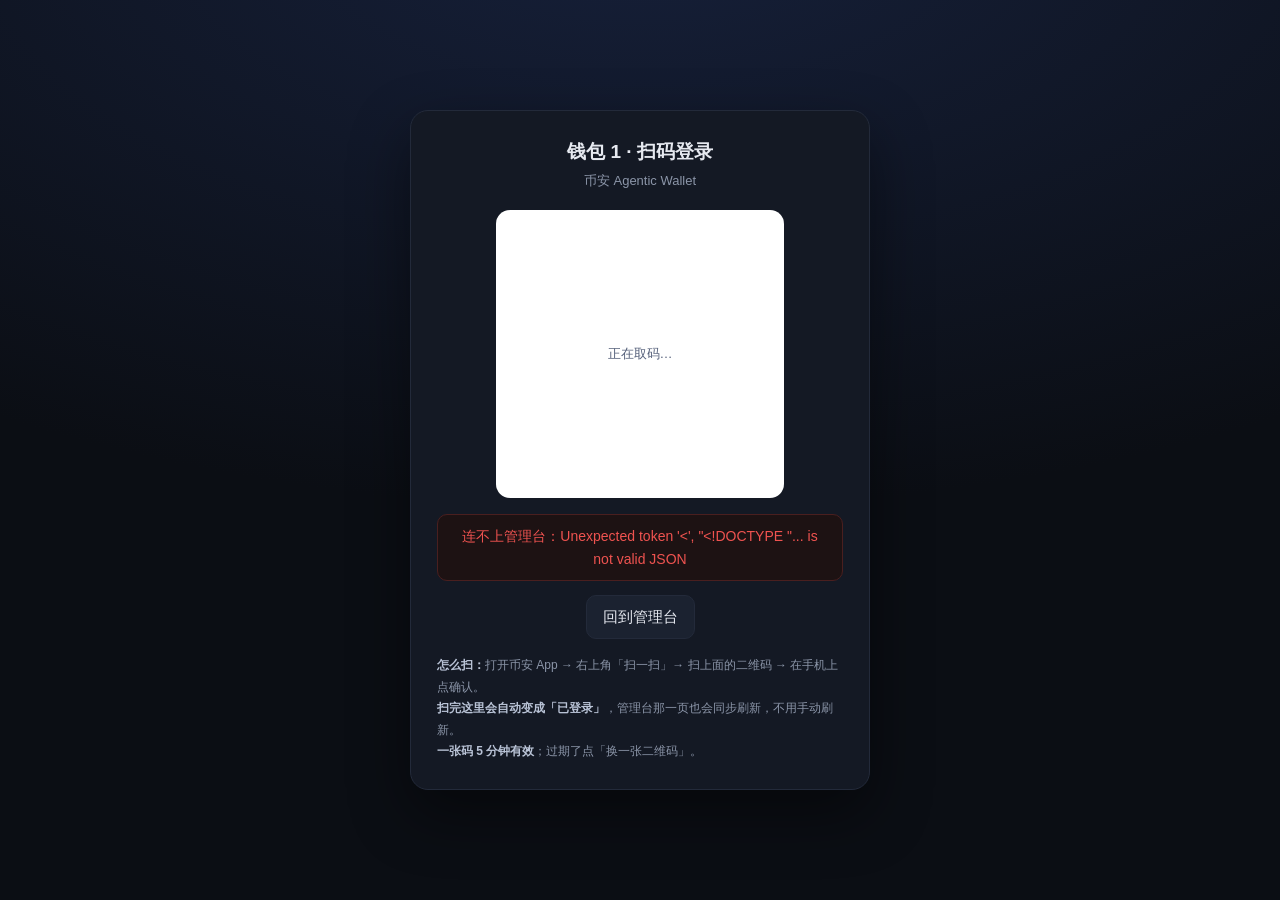
==== wallet-manager/public/qr.html @ e647e359 "登录改为独立进程取码 + 新标签页扫码页 - 根因：管理台长驻进程直接 spawn baw 取码必被币安判 AUTH_REJECTED，   同命令在独立 bash 进程里 100% 成功（手册 8." ====
<!doctype html>
<html lang="zh-CN">
<head>
<meta charset="utf-8">
<meta name="viewport" content="width=device-width, initial-scale=1">
<title>扫码登录 · 钱包</title>
<style>
  :root {
    --bg: #0b0e14; --card: #141924; --line: #232a3a; --text: #e6e9f0; --dim: #8b95a8;
    --on: #35d07f; --warn: #f0b429; --bad: #ef5350; --accent: #4c8dff;
  }
  * { box-sizing: border-box; }
  body { margin: 0; min-height: 100vh; display: flex; align-items: center; justify-content: center;
    background: radial-gradient(1200px 600px at 50% -10%, #16203a, var(--bg)); color: var(--text);
    font: 15px/1.6 -apple-system, "PingFang SC", "Helvetica Neue", sans-serif; padding: 24px; }
  .card { width: min(460px, 100%); background: var(--card); border: 1px solid var(--line);
    border-radius: 18px; padding: 26px; box-shadow: 0 24px 60px rgba(0,0,0,.45); text-align: center; }
  h1 { margin: 0 0 4px; font-size: 19px; }
  .sub { color: var(--dim); font-size: 13px; margin-bottom: 18px; }
  .qrbox { width: 288px; height: 288px; margin: 0 auto 16px; border-radius: 14px; background: #fff;
    padding: 10px; display: flex; align-items: center; justify-content: center; position: relative; }
  .qrbox img { width: 100%; height: 100%; display: block; }
  .qrbox .ph { color: #55607a; font-size: 13px; line-height: 1.7; }
  .spin { width: 28px; height: 28px; border: 3px solid #d5dbe8; border-top-color: var(--accent);
    border-radius: 50%; animation: sp .9s linear infinite; margin: 0 auto 10px; }
  @keyframes sp { to { transform: rotate(360deg); } }
  .pair { font-size: 13px; color: var(--dim); margin-bottom: 6px; }
  .pair b { color: var(--text); font-size: 22px; letter-spacing: 4px; font-family: ui-monospace, monospace; }
  .state { margin-top: 12px; font-size: 14px; padding: 10px 14px; border-radius: 10px;
    background: #10141d; border: 1px solid var(--line); }
  .state.on { color: var(--on); border-color: #1f5a3c; background: #0f1f18; }
  .state.warn { color: var(--warn); border-color: #4a3a12; background: #1c1710; }
  .state.bad { color: var(--bad); border-color: #4a1f1f; background: #1d1213; }
  .row { margin-top: 14px; display: flex; gap: 10px; justify-content: center; flex-wrap: wrap; }
  button, a.btn { font: inherit; padding: 9px 16px; border-radius: 10px; border: 1px solid var(--line);
    background: #1b2230; color: var(--text); cursor: pointer; text-decoration: none; }
  button:hover, a.btn:hover { border-color: var(--accent); }
  button.primary { background: var(--accent); border-color: var(--accent); color: #04101f; font-weight: 600; }
  .tip { margin-top: 16px; color: var(--dim); font-size: 12px; line-height: 1.8; text-align: left; }
  .tip b { color: #b9c3d6; }
</style>
</head>
<body>
<div class="card">
  <h1 id="title">钱包 1 · 扫码登录</h1>
  <div class="sub" id="sub">币安 Agentic Wallet</div>

  <div class="qrbox" id="qrbox"><div class="ph">正在取码…</div></div>

  <div class="pair" id="pair" style="display:none">配对码 <b id="code">------</b></div>
  <div class="state" id="state">正在取码…</div>

  <div class="row">
    <button id="retry" class="primary" style="display:none">换一张二维码</button>
    <a class="btn" id="back" href="/">回到管理台</a>
  </div>

  <div class="tip">
    <b>怎么扫：</b>打开币安 App → 右上角「扫一扫」→ 扫上面的二维码 → 在手机上点确认。<br>
    <b>扫完这里会自动变成「已登录」</b>，管理台那一页也会同步刷新，不用手动刷新。<br>
    <b>一张码 5 分钟有效</b>；过期了点「换一张二维码」。
  </div>
</div>

<script>
const slot = Number(new URLSearchParams(location.search).get('slot') || 1);
const $ = (id) => document.getElementById(id);
const chan = ('BroadcastChannel' in window) ? new BroadcastChannel('wallet-manager') : null;
let curUrl = '', shownUrl = '', busy = false, done = false;

const setState = (text, cls = '') => { const el = $('state'); el.textContent = text; el.className = 'state ' + cls; };
const setQR = (url) => {
  if (!url || url === shownUrl) return;
  shownUrl = url;
  $('qrbox').innerHTML = '<img alt="二维码" src="/api/qr.svg?slot=' + slot + '&t=' + Date.now() + '">';
};

async function poll() {
  try {
    const r = await fetch('/api/session?slot=' + slot, { cache: 'no-store' }).then((x) => x.json());
    if (r.status === 'success') {
      done = true;
      setQR(curUrl || r.urlForWeb);
      setState('已登录 ✓', 'on');
      $('retry').style.display = 'none';
      $('sub').textContent = '这个钱包已经登录，可以关掉本页';
      chan && chan.postMessage({ type: 'signed-in', slot });
      try { localStorage.setItem('wallet-signed-in-' + slot, String(Date.now())); } catch {}
      return;
    }
    if (r.urlForWeb) {
      curUrl = r.urlForWeb;
      setQR(r.urlForWeb);
      $('pair').style.display = '';
      $('code').textContent = r.pairingCode || '------';
      const left = Math.max(0, Math.round((r.expireAt - Date.now()) / 1000));
      const mm = String(Math.floor(left / 60)).padStart(1, '0');
      const ss = String(left % 60).padStart(2, '0');
      if (r.status === 'waiting') {
        setState('等扫码 · 剩余 ' + mm + ':' + ss);
        $('retry').style.display = 'none';
      } else if (r.status === 'expired') {
        setState('二维码过期了，点下面「换一张二维码」', 'warn');
        $('retry').style.display = '';
      } else if (r.status === 'failed') {
        setState('取码失败：' + (r.raw || '看管理台日志').slice(0, 120), 'bad');
        $('retry').style.display = '';
      }
    } else {
      setState('正在取码…（约 10 秒）');
    }
  } catch (e) {
    setState('连不上管理台：' + e.message, 'bad');
  }
}

$('retry').onclick = async () => {
  if (busy) return; busy = true;
  $('retry').disabled = true; setState('正在换一张…');
  try {
    await fetch('/api/signin', { method: 'POST', headers: { 'content-type': 'application/json' },
      body: JSON.stringify({ slot }) });
  } catch {}
  $('retry').disabled = false; busy = false; shownUrl = '';
  poll();
};

$('title').textContent = '钱包 ' + slot + ' · 扫码登录';
(async () => {
  const st = await fetch('/api/state', { cache: 'no-store' }).then((x) => x.json()).catch(() => null);
  const w = st && st.wallets && st.wallets.find((x) => x.slot === slot);
  if (w) {
    $('title').textContent = '钱包 ' + slot + ' · ' + (w.label || '未命名');
    $('sub').textContent = (w.address || '未登录') + (w.live ? ' · 实盘' : ' · 只报价');
    if (w.auth === 'ok') { done = true; setState('已登录 ✓', 'on'); }
  }
})();
poll();
setInterval(() => { if (!done) poll(); }, 1500);
</script>
</body>
</html>
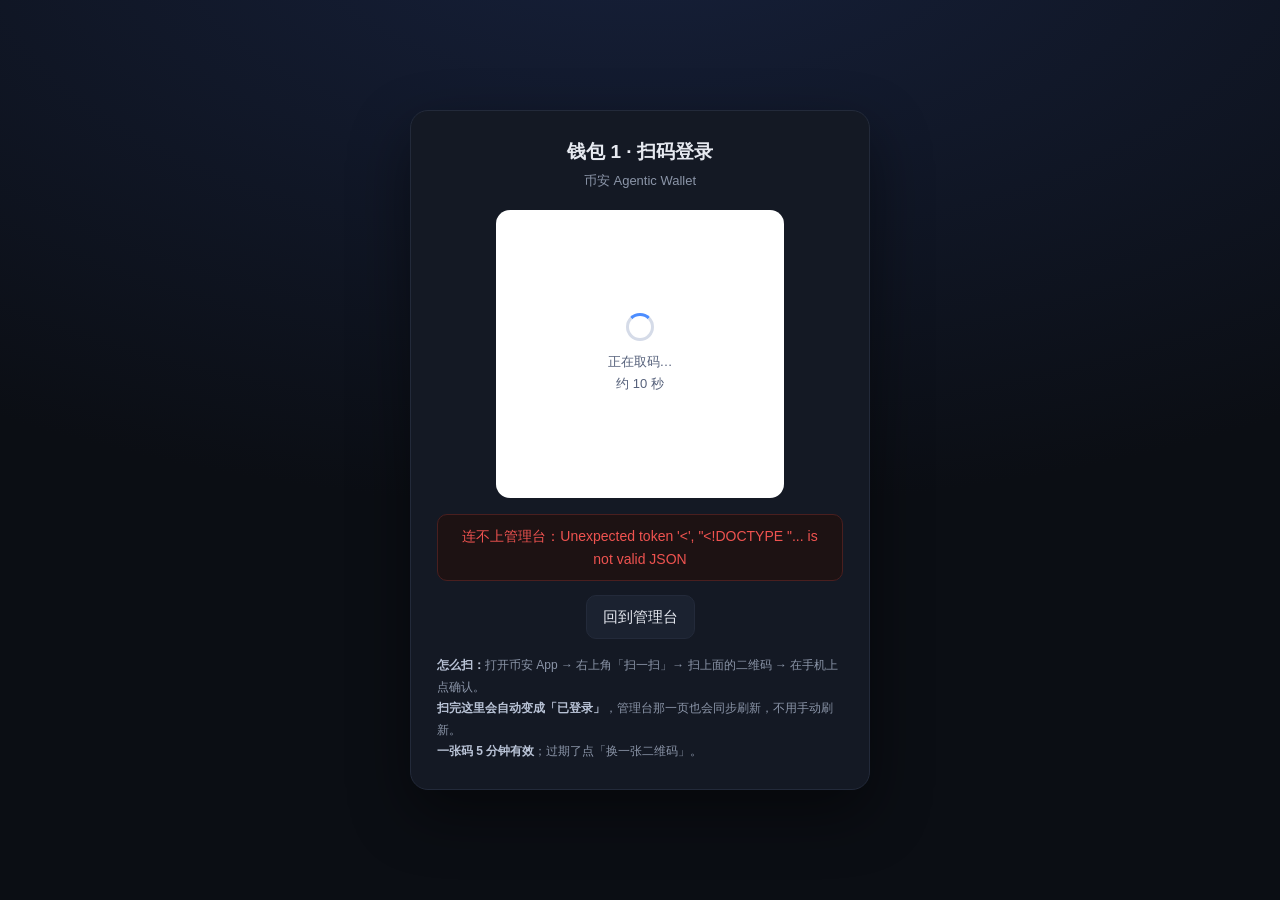
==== commit 1b23ccf3: "扫码页以真实登录态为准：已登录不再假装取码，点登录先复核状态 - qr.html：同时查 /api/state（auth）与 /api/session（活码），auth=ok 就画「已登录 ✓」   " ====
--- a/wallet-manager/public/qr.html
+++ b/wallet-manager/public/qr.html
@@ -16,11 +16,13 @@
   .card { width: min(460px, 100%); background: var(--card); border: 1px solid var(--line);
     border-radius: 18px; padding: 26px; box-shadow: 0 24px 60px rgba(0,0,0,.45); text-align: center; }
   h1 { margin: 0 0 4px; font-size: 19px; }
-  .sub { color: var(--dim); font-size: 13px; margin-bottom: 18px; }
+  .sub { color: var(--dim); font-size: 13px; margin-bottom: 18px; word-break: break-all; }
   .qrbox { width: 288px; height: 288px; margin: 0 auto 16px; border-radius: 14px; background: #fff;
-    padding: 10px; display: flex; align-items: center; justify-content: center; position: relative; }
+    padding: 10px; display: flex; align-items: center; justify-content: center; }
   .qrbox img { width: 100%; height: 100%; display: block; }
   .qrbox .ph { color: #55607a; font-size: 13px; line-height: 1.7; }
+  .qrbox.done { background: #0f1f18; border: 1px solid #1f5a3c; }
+  .big { font-size: 64px; line-height: 1; color: var(--on); }
   .spin { width: 28px; height: 28px; border: 3px solid #d5dbe8; border-top-color: var(--accent);
     border-radius: 50%; animation: sp .9s linear infinite; margin: 0 auto 10px; }
   @keyframes sp { to { transform: rotate(360deg); } }
@@ -36,8 +38,10 @@
     background: #1b2230; color: var(--text); cursor: pointer; text-decoration: none; }
   button:hover, a.btn:hover { border-color: var(--accent); }
   button.primary { background: var(--accent); border-color: var(--accent); color: #04101f; font-weight: 600; }
+  button.ghost { background: transparent; color: var(--dim); font-size: 13px; }
   .tip { margin-top: 16px; color: var(--dim); font-size: 12px; line-height: 1.8; text-align: left; }
   .tip b { color: #b9c3d6; }
+  .hide { display: none !important; }
 </style>
 </head>
 <body>
@@ -45,13 +49,14 @@
   <h1 id="title">钱包 1 · 扫码登录</h1>
   <div class="sub" id="sub">币安 Agentic Wallet</div>
 
-  <div class="qrbox" id="qrbox"><div class="ph">正在取码…</div></div>
+  <div class="qrbox" id="qrbox"><div class="ph"><div class="spin"></div>正在取码…<br>约 10 秒</div></div>
 
   <div class="pair" id="pair" style="display:none">配对码 <b id="code">------</b></div>
   <div class="state" id="state">正在取码…</div>
 
   <div class="row">
     <button id="retry" class="primary" style="display:none">换一张二维码</button>
+    <button id="relogin" class="ghost" style="display:none">重新登录（会踢掉当前会话）</button>
     <a class="btn" id="back" href="/">回到管理台</a>
   </div>
 
@@ -68,75 +73,98 @@
 const chan = ('BroadcastChannel' in window) ? new BroadcastChannel('wallet-manager') : null;
 let curUrl = '', shownUrl = '', busy = false, done = false;
 
-const setState = (text, cls = '') => { const el = $('state'); el.textContent = text; el.className = 'state ' + cls; };
-const setQR = (url) => {
+const setState = (t, cls = '') => { const el = $('state'); el.textContent = t; el.className = 'state ' + cls; };
+const showQR = (url) => {
   if (!url || url === shownUrl) return;
   shownUrl = url;
+  $('qrbox').className = 'qrbox';
   $('qrbox').innerHTML = '<img alt="二维码" src="/api/qr.svg?slot=' + slot + '&t=' + Date.now() + '">';
 };
+const showDone = (addr) => {
+  done = true;
+  $('qrbox').className = 'qrbox done';
+  $('qrbox').innerHTML = '<div><div class="big">✓</div><div style="color:#7fd6a4;font-size:14px;margin-top:8px">已登录</div></div>';
+  $('pair').style.display = 'none';
+  $('retry').style.display = 'none';
+  $('relogin').style.display = '';
+  setState('已登录 ✓' + (addr ? ' · ' + addr.slice(0, 10) + '…' + addr.slice(-6) : ''), 'on');
+  $('sub').textContent = '这个钱包已经登录，不需要再扫码；确实要换号才点「重新登录」';
+  chan && chan.postMessage({ type: 'signed-in', slot });
+};
+const showPending = () => {
+  $('qrbox').className = 'qrbox';
+  $('qrbox').innerHTML = '<div class="ph"><div class="spin"></div>正在取码…<br>约 10 秒</div>';
+  setState('正在取码…');
+};
 
+// 以「后端真实登录态」为准，会话文件只用来判断有没有活码：
+// 会话文件里 residue 的 SUCCESS 不能当成已登录（手机端退出登录后文件还在）。
 async function poll() {
   try {
-    const r = await fetch('/api/session?slot=' + slot, { cache: 'no-store' }).then((x) => x.json());
-    if (r.status === 'success') {
-      done = true;
-      setQR(curUrl || r.urlForWeb);
-      setState('已登录 ✓', 'on');
+    const [stRes, sessRes] = await Promise.all([
+      fetch('/api/state', { cache: 'no-store' }).catch(() => null),
+      fetch('/api/session?slot=' + slot, { cache: 'no-store' }).catch(() => null),
+    ]);
+    const st = stRes ? await stRes.json() : null;
+    const r = sessRes ? await sessRes.json() : {};
+    const w = st && st.wallets && st.wallets.find((x) => x.slot === slot);
+
+    if (w && w.auth === 'ok') { showDone(w.address); return; }
+
+    // 未登录：这时候才看二维码
+    done = false;
+    if (r.status === 'waiting' && r.urlForWeb) {
+      curUrl = r.urlForWeb; showQR(r.urlForWeb);
+      $('pair').style.display = ''; $('code').textContent = r.pairingCode || '------';
+      const left = Math.max(0, Math.round((r.expireAt - Date.now()) / 1000));
+      setState('等扫码 · 剩余 ' + Math.floor(left / 60) + ':' + String(left % 60).padStart(2, '0'));
       $('retry').style.display = 'none';
-      $('sub').textContent = '这个钱包已经登录，可以关掉本页';
-      chan && chan.postMessage({ type: 'signed-in', slot });
-      try { localStorage.setItem('wallet-signed-in-' + slot, String(Date.now())); } catch {}
       return;
     }
-    if (r.urlForWeb) {
-      curUrl = r.urlForWeb;
-      setQR(r.urlForWeb);
-      $('pair').style.display = '';
-      $('code').textContent = r.pairingCode || '------';
-      const left = Math.max(0, Math.round((r.expireAt - Date.now()) / 1000));
-      const mm = String(Math.floor(left / 60)).padStart(1, '0');
-      const ss = String(left % 60).padStart(2, '0');
-      if (r.status === 'waiting') {
-        setState('等扫码 · 剩余 ' + mm + ':' + ss);
-        $('retry').style.display = 'none';
-      } else if (r.status === 'expired') {
-        setState('二维码过期了，点下面「换一张二维码」', 'warn');
-        $('retry').style.display = '';
-      } else if (r.status === 'failed') {
-        setState('取码失败：' + (r.raw || '看管理台日志').slice(0, 120), 'bad');
-        $('retry').style.display = '';
-      }
-    } else {
-      setState('正在取码…（约 10 秒）');
+    if (r.status === 'expired') {
+      setState('二维码过期了，点下面「换一张二维码」', 'warn');
+      $('retry').style.display = '';
+      return;
     }
+    if (r.status === 'failed') {
+      setState('取码失败：' + String(r.raw || '看 data/qr-' + slot + '.log').slice(0, 140), 'bad');
+      $('retry').style.display = '';
+      return;
+    }
+    // 没有活码（或文件里的状态已过期但钱包其实没登录）→ 显示取码中，并给一个手动换码按钮
+    showPending();
+    $('retry').style.display = '';
   } catch (e) {
     setState('连不上管理台：' + e.message, 'bad');
   }
 }
 
-$('retry').onclick = async () => {
+async function kick(relogin) {
   if (busy) return; busy = true;
-  $('retry').disabled = true; setState('正在换一张…');
+  $('retry').disabled = true;
+  setState(relogin ? '正在踢掉旧会话并取新码…' : '正在换一张…');
+  shownUrl = ''; done = false;
   try {
     await fetch('/api/signin', { method: 'POST', headers: { 'content-type': 'application/json' },
-      body: JSON.stringify({ slot }) });
+      body: JSON.stringify({ slot, relogin: !!relogin }) });
   } catch {}
-  $('retry').disabled = false; busy = false; shownUrl = '';
+  $('retry').disabled = false; busy = false;
   poll();
-};
+}
+$('retry').onclick = () => kick(false);
+$('relogin').onclick = () => { if (confirm('会先退出当前会话，再去手机扫码。确定？')) kick(true); };
 
-$('title').textContent = '钱包 ' + slot + ' · 扫码登录';
 (async () => {
   const st = await fetch('/api/state', { cache: 'no-store' }).then((x) => x.json()).catch(() => null);
   const w = st && st.wallets && st.wallets.find((x) => x.slot === slot);
   if (w) {
     $('title').textContent = '钱包 ' + slot + ' · ' + (w.label || '未命名');
     $('sub').textContent = (w.address || '未登录') + (w.live ? ' · 实盘' : ' · 只报价');
-    if (w.auth === 'ok') { done = true; setState('已登录 ✓', 'on'); }
+    if (w.auth === 'ok') { curUrl = w.address || ''; showDone(w.address); return; }
   }
+  poll();
+  setInterval(() => { if (!done) poll(); }, 1500);
 })();
-poll();
-setInterval(() => { if (!done) poll(); }, 1500);
 </script>
 </body>
 </html>
